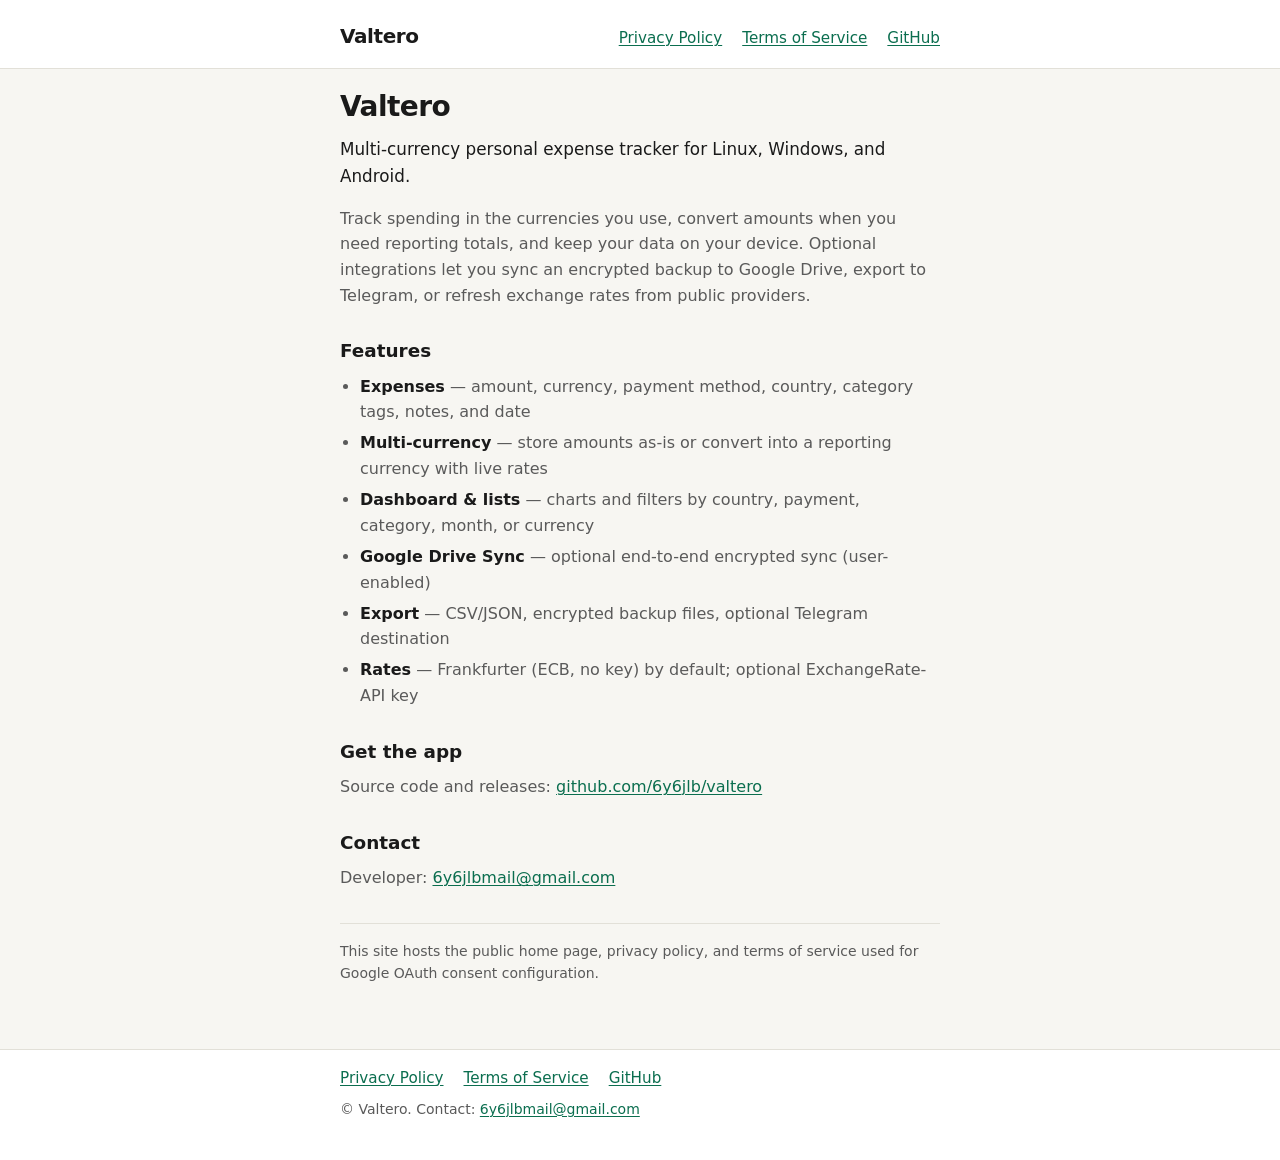
==== site/index.html @ d30bc0ca "Add GitHub Pages site for Google OAuth consent branding. Static home, privacy, and terms pages plus " ====
<!DOCTYPE html>
<html lang="en">
<head>
  <meta charset="utf-8">
  <meta name="viewport" content="width=device-width, initial-scale=1">
  <title>Valtero — Multi-currency expense tracker</title>
  <meta name="description" content="Valtero is a multi-currency personal expense tracker for Linux, Windows, and Android.">
  <link rel="stylesheet" href="style.css">
</head>
<body>
  <header>
    <div class="wrap">
      <a class="brand" href="index.html">Valtero</a>
      <nav>
        <a href="privacy.html">Privacy Policy</a>
        <a href="terms.html">Terms of Service</a>
        <a href="https://github.com/6y6jlb/valtero">GitHub</a>
      </nav>
    </div>
  </header>

  <main class="wrap">
    <h1>Valtero</h1>
    <p class="lead">
      Multi-currency personal expense tracker for Linux, Windows, and Android.
    </p>
    <p>
      Track spending in the currencies you use, convert amounts when you need
      reporting totals, and keep your data on your device. Optional integrations
      let you sync an encrypted backup to Google Drive, export to Telegram, or
      refresh exchange rates from public providers.
    </p>

    <h2>Features</h2>
    <ul>
      <li><strong>Expenses</strong> — amount, currency, payment method, country, category tags, notes, and date</li>
      <li><strong>Multi-currency</strong> — store amounts as-is or convert into a reporting currency with live rates</li>
      <li><strong>Dashboard &amp; lists</strong> — charts and filters by country, payment, category, month, or currency</li>
      <li><strong>Google Drive Sync</strong> — optional end-to-end encrypted sync (user-enabled)</li>
      <li><strong>Export</strong> — CSV/JSON, encrypted backup files, optional Telegram destination</li>
      <li><strong>Rates</strong> — Frankfurter (ECB, no key) by default; optional ExchangeRate-API key</li>
    </ul>

    <h2>Get the app</h2>
    <p>
      Source code and releases:
      <a href="https://github.com/6y6jlb/valtero">github.com/6y6jlb/valtero</a>
    </p>

    <h2>Contact</h2>
    <p>
      Developer:
      <a href="mailto:6y6jlbmail@gmail.com">6y6jlbmail@gmail.com</a>
    </p>

    <p class="meta">
      This site hosts the public home page, privacy policy, and terms of service
      used for Google OAuth consent configuration.
    </p>
  </main>

  <footer>
    <div class="wrap">
      <nav>
        <a href="privacy.html">Privacy Policy</a>
        <a href="terms.html">Terms of Service</a>
        <a href="https://github.com/6y6jlb/valtero">GitHub</a>
      </nav>
      <p>&copy; Valtero. Contact: <a href="mailto:6y6jlbmail@gmail.com">6y6jlbmail@gmail.com</a></p>
    </div>
  </footer>
</body>
</html>
---- site/style.css ----
:root {
  --bg: #f7f6f2;
  --surface: #ffffff;
  --text: #1a1a1a;
  --muted: #5a5a5a;
  --accent: #0b6e4f;
  --accent-hover: #095a41;
  --border: #e2e0d8;
  --max: 40rem;
}

*,
*::before,
*::after {
  box-sizing: border-box;
}

html {
  font-size: 16px;
  -webkit-text-size-adjust: 100%;
}

body {
  margin: 0;
  font-family: "Segoe UI", system-ui, -apple-system, sans-serif;
  line-height: 1.6;
  color: var(--text);
  background: var(--bg);
}

a {
  color: var(--accent);
  text-decoration-thickness: 1px;
  text-underline-offset: 0.15em;
}

a:hover {
  color: var(--accent-hover);
}

header {
  border-bottom: 1px solid var(--border);
  background: var(--surface);
}

.wrap {
  max-width: var(--max);
  margin: 0 auto;
  padding: 1.25rem 1.25rem 3rem;
}

header .wrap {
  display: flex;
  flex-wrap: wrap;
  align-items: baseline;
  justify-content: space-between;
  gap: 0.75rem 1.5rem;
  padding-bottom: 1rem;
}

.brand {
  font-size: 1.25rem;
  font-weight: 700;
  letter-spacing: -0.02em;
  color: var(--text);
  text-decoration: none;
}

.brand:hover {
  color: var(--accent);
}

nav {
  display: flex;
  flex-wrap: wrap;
  gap: 0.75rem 1.25rem;
  font-size: 0.95rem;
}

h1 {
  font-size: 1.75rem;
  line-height: 1.25;
  letter-spacing: -0.02em;
  margin: 0 0 0.75rem;
}

h2 {
  font-size: 1.15rem;
  margin: 1.75rem 0 0.5rem;
}

p,
ul {
  margin: 0 0 1rem;
  color: var(--muted);
}

ul {
  padding-left: 1.25rem;
}

li {
  margin-bottom: 0.35rem;
}

li strong {
  color: var(--text);
}

.lead {
  font-size: 1.05rem;
  color: var(--text);
}

.meta {
  font-size: 0.875rem;
  color: var(--muted);
  margin-top: 2rem;
  padding-top: 1rem;
  border-top: 1px solid var(--border);
}

footer {
  border-top: 1px solid var(--border);
  background: var(--surface);
}

footer .wrap {
  padding-top: 1rem;
  padding-bottom: 1.5rem;
  font-size: 0.875rem;
  color: var(--muted);
}

footer nav {
  margin-bottom: 0.5rem;
}
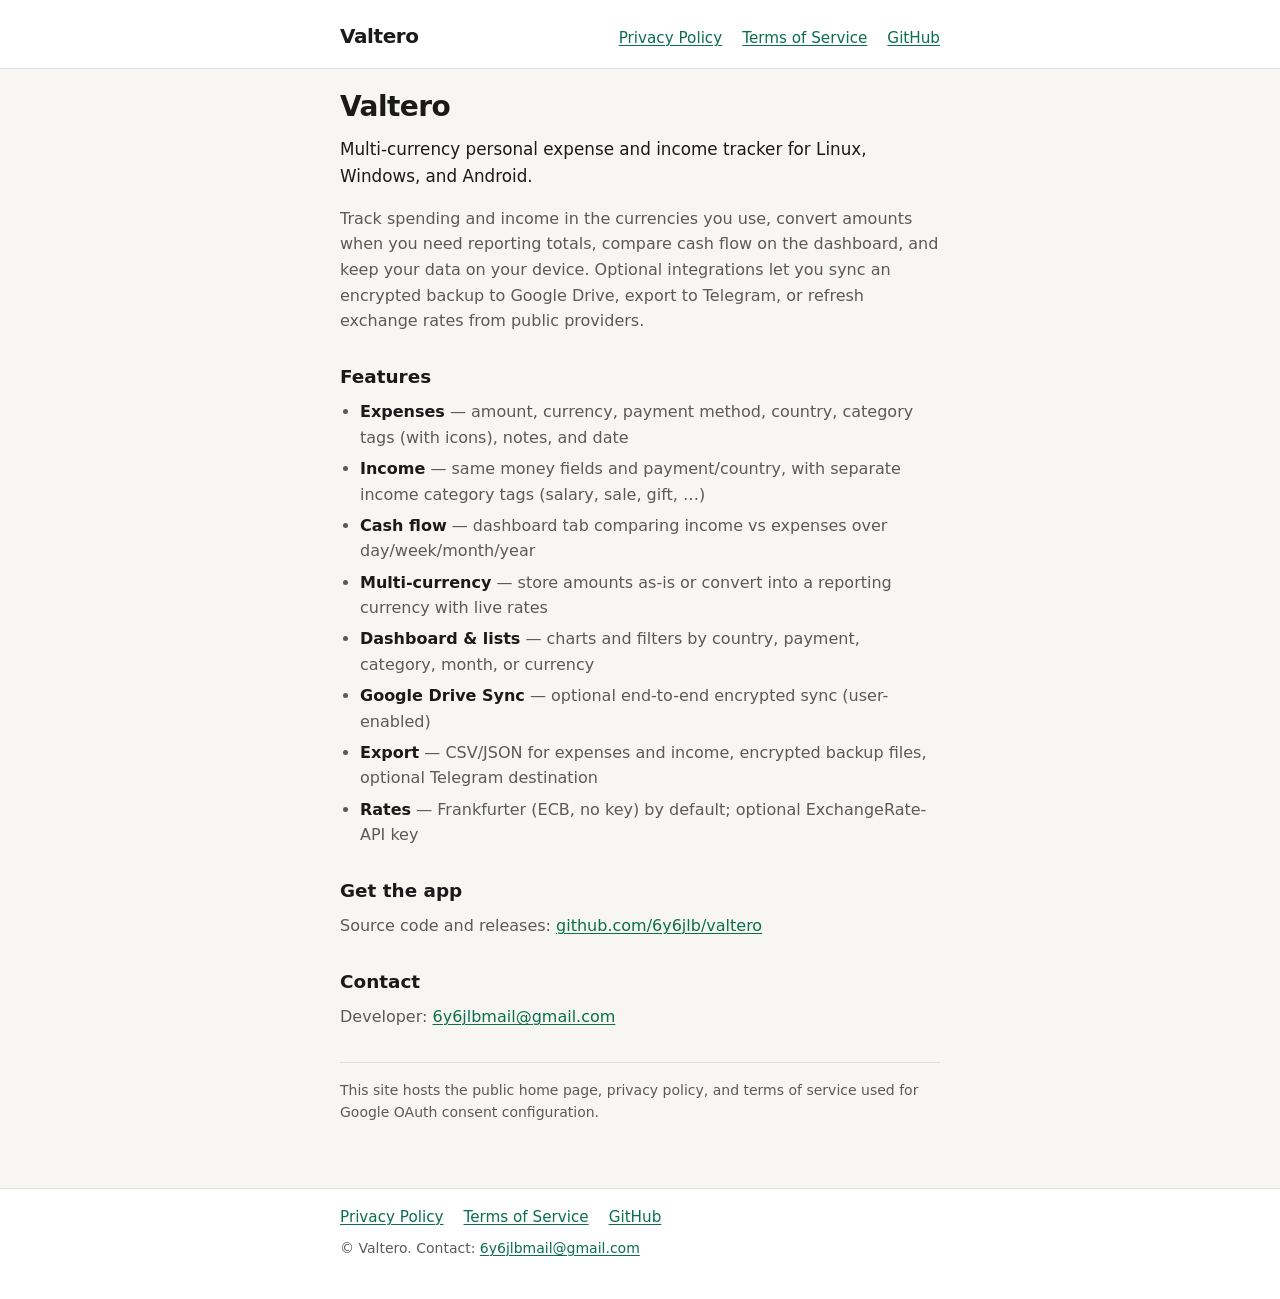
==== commit f4b2deef: "Add income tracking, cash flow chart, and fix shared Drive sync (v1.6.0). Ship schema v7 (Incomes/In" ====
--- a/site/index.html
+++ b/site/index.html
@@ -3,8 +3,8 @@
 <head>
   <meta charset="utf-8">
   <meta name="viewport" content="width=device-width, initial-scale=1">
-  <title>Valtero — Multi-currency expense tracker</title>
-  <meta name="description" content="Valtero is a multi-currency personal expense tracker for Linux, Windows, and Android.">
+  <title>Valtero — Multi-currency expense &amp; income tracker</title>
+  <meta name="description" content="Valtero is a multi-currency personal expense and income tracker for Linux, Windows, and Android.">
   <link rel="stylesheet" href="style.css">
 </head>
 <body>
@@ -22,22 +22,25 @@
   <main class="wrap">
     <h1>Valtero</h1>
     <p class="lead">
-      Multi-currency personal expense tracker for Linux, Windows, and Android.
+      Multi-currency personal expense and income tracker for Linux, Windows, and Android.
     </p>
     <p>
-      Track spending in the currencies you use, convert amounts when you need
-      reporting totals, and keep your data on your device. Optional integrations
-      let you sync an encrypted backup to Google Drive, export to Telegram, or
-      refresh exchange rates from public providers.
+      Track spending and income in the currencies you use, convert amounts when
+      you need reporting totals, compare cash flow on the dashboard, and keep
+      your data on your device. Optional integrations let you sync an encrypted
+      backup to Google Drive, export to Telegram, or refresh exchange rates from
+      public providers.
     </p>
 
     <h2>Features</h2>
     <ul>
-      <li><strong>Expenses</strong> — amount, currency, payment method, country, category tags, notes, and date</li>
+      <li><strong>Expenses</strong> — amount, currency, payment method, country, category tags (with icons), notes, and date</li>
+      <li><strong>Income</strong> — same money fields and payment/country, with separate income category tags (salary, sale, gift, …)</li>
+      <li><strong>Cash flow</strong> — dashboard tab comparing income vs expenses over day/week/month/year</li>
       <li><strong>Multi-currency</strong> — store amounts as-is or convert into a reporting currency with live rates</li>
       <li><strong>Dashboard &amp; lists</strong> — charts and filters by country, payment, category, month, or currency</li>
       <li><strong>Google Drive Sync</strong> — optional end-to-end encrypted sync (user-enabled)</li>
-      <li><strong>Export</strong> — CSV/JSON, encrypted backup files, optional Telegram destination</li>
+      <li><strong>Export</strong> — CSV/JSON for expenses and income, encrypted backup files, optional Telegram destination</li>
       <li><strong>Rates</strong> — Frankfurter (ECB, no key) by default; optional ExchangeRate-API key</li>
     </ul>
 
